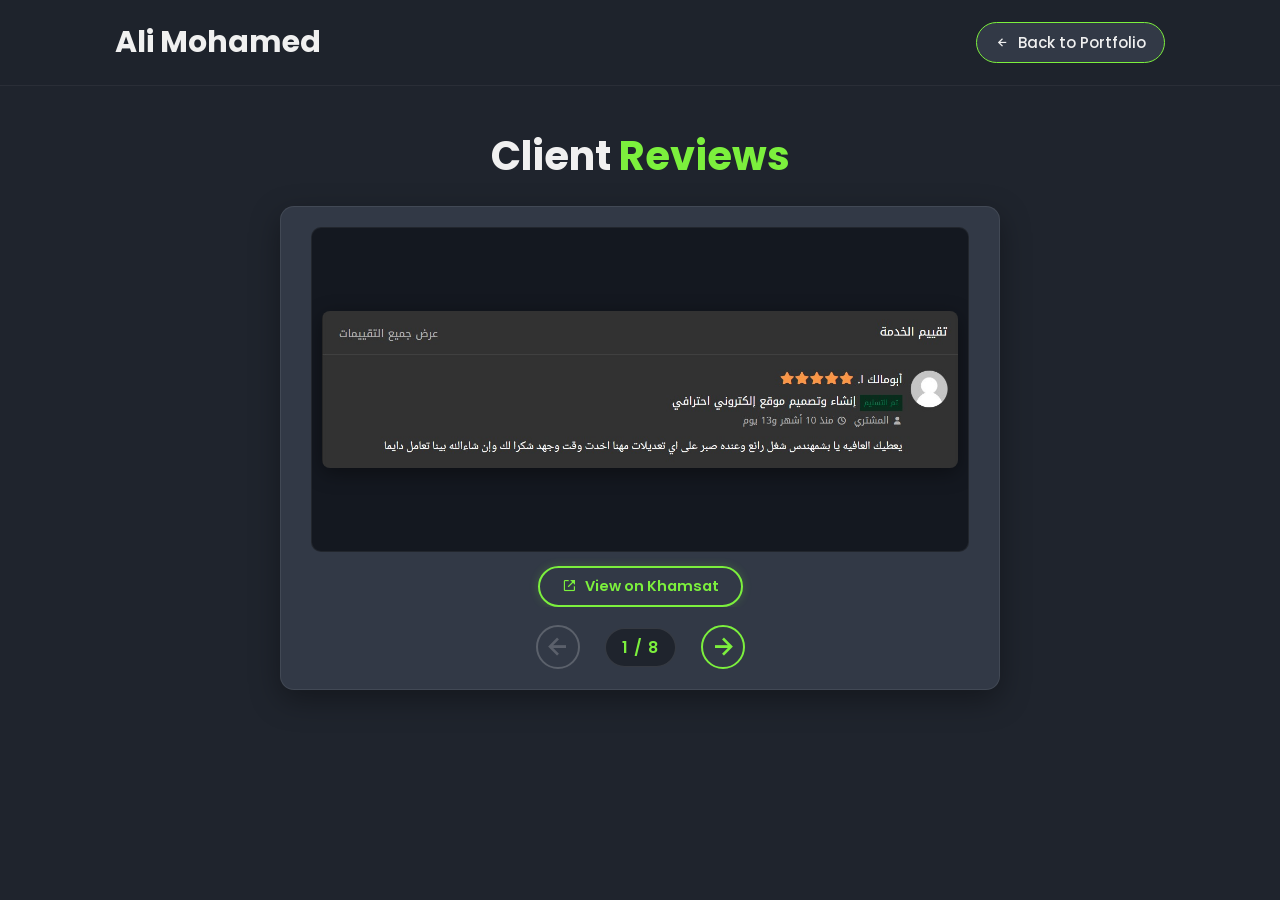
==== reviews.html @ 6088c77e "updates" ====
<!doctype html>
<html lang="en">
  <head>
    <meta charset="UTF-8" />
    <meta name="viewport" content="width=device-width, initial-scale=1.0" />
    <title>Client Reviews - Ali Mohamed</title>
    <link
      href="https://unpkg.com/boxicons@2.1.4/css/boxicons.min.css"
      rel="stylesheet"
    />
    <link rel="stylesheet" href="style.css" />
    <style>
      body.standalone-reviews {
        background-color: var(--bg-color);
        min-height: 100vh;
        overflow-y: auto;
      }
      .standalone-header {
        position: sticky;
        top: 0;
        left: 0;
        width: 100%;
        padding: 2rem 9%;
        background: rgba(31, 36, 45, 0.95);
        backdrop-filter: blur(10px);
        display: flex;
        justify-content: space-between;
        align-items: center;
        z-index: 100;
        border-bottom: 0.1rem solid rgba(255, 255, 255, 0.05);
        visibility: visible;
        opacity: 1;
      }
      .back-btn {
        display: inline-flex;
        align-items: center;
        gap: 0.8rem;
        padding: 0.8rem 1.8rem;
        background: var(--second-bg-color);
        color: var(--white-color);
        border: 0.15rem solid var(--main-color);
        border-radius: 3rem;
        font-size: 1.5rem;
        font-weight: 500;
        transition: 0.3s;
      }
      .back-btn:hover {
        background: var(--main-color);
        color: var(--bg-color);
        box-shadow: 0 0 1rem var(--main-color);
      }
      .reviews-page-wrapper {
        padding: 4rem 9% 6rem;
        display: flex;
        flex-direction: column;
        align-items: center;
      }
    </style>
  </head>

  <body class="standalone-reviews">
    <!-- Header -->
    <header class="standalone-header">
      <a href="index.html" class="logo">Ali Mohamed</a>
      <a href="index.html" class="back-btn">
        <i class="bx bx-left-arrow-alt"></i> Back to Portfolio
      </a>
    </header>

    <main class="reviews-page-wrapper">
      <h1 class="heading">Client <span>Reviews</span></h1>

      <div class="reviews-slider-box">
        <div class="reviews-carousel">
          <div class="reviews-slide-track">
            <!-- Slide 1: Abou Malek (Khamsat) -->
            <div class="review-slide-item">
              <div class="media-wrapper">
                <img
                  src="images/Reviews/Abou Malek.jpeg"
                  alt="تقييم أبو مالك - خمسات"
                />
              </div>
              <div class="slide-footer">
                <a
                  href="https://khamsat.com/user/ali_mohamed_10/reviews/1114489"
                  target="_blank"
                  rel="noopener noreferrer"
                  class="slide-link"
                >
                  <i class="bx bx-link-external"></i> View on Khamsat
                </a>
              </div>
            </div>

            <!-- Slide 2: Ali B. (Khamsat) -->
            <div class="review-slide-item">
              <div class="media-wrapper">
                <img
                  src="images/Reviews/Ali.jpeg"
                  alt="تقييم علي ب. - خمسات"
                />
              </div>
              <div class="slide-footer">
                <a
                  href="https://khamsat.com/user/ali_mohamed_10/reviews/1106276"
                  target="_blank"
                  rel="noopener noreferrer"
                  class="slide-link"
                >
                  <i class="bx bx-link-external"></i> View on Khamsat
                </a>
              </div>
            </div>

            <!-- Slide 3: Suliman (Khamsat) -->
            <div class="review-slide-item">
              <div class="media-wrapper">
                <img
                  src="images/Reviews/Suliman.jpeg"
                  alt="تقييم سليمان - خمسات"
                />
              </div>
              <div class="slide-footer">
                <a
                  href="https://khamsat.com/user/ali_mohamed_10/reviews/1102649"
                  target="_blank"
                  rel="noopener noreferrer"
                  class="slide-link"
                >
                  <i class="bx bx-link-external"></i> View on Khamsat
                </a>
              </div>
            </div>

            <!-- Slide 4: Abdelmohsen (Khamsat) -->
            <div class="review-slide-item">
              <div class="media-wrapper">
                <img
                  src="images/Reviews/Abdelmohsen.jpeg"
                  alt="تقييم عبدالمحسن - خمسات"
                />
              </div>
              <div class="slide-footer">
                <a
                  href="https://khamsat.com/user/ali_mohamed_10/reviews/1110949"
                  target="_blank"
                  rel="noopener noreferrer"
                  class="slide-link"
                >
                  <i class="bx bx-link-external"></i> View on Khamsat
                </a>
              </div>
            </div>

            <!-- Slide 5: WhatsApp Image 1 (Ayat Elrebeh) -->
            <div class="review-slide-item">
              <div class="media-wrapper">
                <img
                  src="images/Reviews/WhatsApp Image 2026-11-20 at 3.15.19 PM.jpeg"
                  alt="رأي العميل عبر واتساب - كندا"
                />
              </div>
              <div class="slide-footer">
                <span class="slide-tag">
                  <i class="bx bxl-whatsapp"></i> Client Feedback on WhatsApp (Canada)
                </span>
              </div>
            </div>

            <!-- Slide 6: WhatsApp Image 2 (Sulaiman) -->
            <div class="review-slide-item">
              <div class="media-wrapper">
                <img
                  src="images/Reviews/WhatsApp Image 2026-11-20 at 3.40.49 PM.jpeg"
                  alt="رأي العميل عبر واتساب"
                />
              </div>
              <div class="slide-footer">
                <span class="slide-tag">
                  <i class="bx bxl-whatsapp"></i> Client Feedback on WhatsApp
                </span>
              </div>
            </div>

            <!-- Slide 7: Video 1 -->
            <div class="review-slide-item">
              <div class="media-wrapper">
                <video
                  autoplay
                  loop
                  playsinline
                  controls
                  preload="auto"
                  src="images/Reviews/WhatsApp Video 2026-11-20 at 3.40.47 PM.mp4"
                ></video>
              </div>
              <div class="slide-footer">
                <span class="slide-tag">
                  <i class="bx bx-video"></i> Client Review Video #1
                </span>
              </div>
            </div>

            <!-- Slide 8: Video 2 -->
            <div class="review-slide-item">
              <div class="media-wrapper">
                <video
                  autoplay
                  loop
                  playsinline
                  controls
                  preload="auto"
                  src="images/Reviews/WhatsApp Video 2026-11-20 at 3.40.49 PM.mp4"
                ></video>
              </div>
              <div class="slide-footer">
                <span class="slide-tag">
                  <i class="bx bx-video"></i> Client Review Video #2
                </span>
              </div>
            </div>
          </div>
        </div>

        <!-- Slider Controls / Navigation -->
        <div class="reviews-navigation">
          <button class="reviews-arrow-left disabled" aria-label="Previous Review">
            <i class="bx bx-left-arrow-alt"></i>
          </button>
          <div class="reviews-counter">
            <span id="current-slide">1</span> / <span id="total-slides">8</span>
          </div>
          <button class="reviews-arrow-right" aria-label="Next Review">
            <i class="bx bx-right-arrow-alt"></i>
          </button>
        </div>
      </div>
    </main>

    <!-- Image Zoom Lightbox -->
    <div class="image-lightbox" id="image-lightbox" aria-hidden="true">
      <button class="lightbox-close" id="lightbox-close" aria-label="Close zoom preview">
        <i class="bx bx-x"></i>
      </button>
      <img src="" alt="Enlarged Review Proof" class="lightbox-img" id="lightbox-img" />
    </div>

    <script src="script.js"></script>
  </body>
</html>
---- style.css ----
@import url("https://fonts.googleapis.com/css2?family=Cairo:wght@400;600;700&family=Poppins:wght@400;500;700&display=swap");

* {
  font-family: "Poppins", sans-serif;
  padding: 0px;
  margin: 0px;
  box-sizing: border-box;
  border: none;
  text-decoration: none;
  outline: none;
}

:root {
  --bg-color: #1f242d;
  --second-bg-color: #323946;
  --main-color: #7cf03d;
  --white-color: #f0f0f0;
  --disabled-color: #fff3;
}

html {
  font-size: 62.5%;
}

body {
  color: var(--white-color);
}

header {
  position: fixed;
  top: 0;
  left: 0;
  width: 100%;
  padding: 2rem 9%;
  background-color: var(--bg-color);
  display: flex;
  justify-content: space-between;
  align-items: center;
  z-index: 100;
  visibility: hidden;
  opacity: 0;
}

header.active {
  animation: show-header 1.5s linear forwards;
  animation-delay: 1.2s;
}

@keyframes show-header {
  100% {
    visibility: visible;
    opacity: 1;
  }
}

.logo {
  font-size: 3rem;
  color: var(--white-color);
  font-weight: 700;
}
nav a {
  font-size: 2rem;
  color: var(--white-color);
  font-weight: 500;
  margin-left: 3.5rem;
  transition: 0.5s;
}
nav a:hover,
nav .active {
  color: var(--main-color);
}
#menu-icon {
  font-size: 4rem;
  display: none;
}

.bars-box {
  position: absolute;
  height: 100%;
  width: 100%;
  display: flex;
}

.bars-box .bar {
  width: 100%;
  height: 100%;
  background: var(--bg-color);
  animation: hide-bars 0.5s ease-in-out both;
  animation-delay: calc(0.1s * var(--i));
}

@keyframes hide-bars {
  0% {
    transform: translateY(0%);
  }
  100% {
    transform: translateY(-100%);
  }
}

.bars-box.active .bar {
  animation: show-bars 0.5s ease-in-out both;
  animation-delay: calc(0.1s * var(--i));
}

@keyframes show-bars {
  0% {
    transform: translateY(-100%);
  }
  100% {
    transform: translateY(0%);
  }
}

section {
  position: absolute;
  width: 100%;
  height: 100%;
  padding: 10rem 9% 2rem;
  visibility: hidden;
  opacity: 0;
  overflow: hidden;
}

section.active {
  animation: show-section 1.5s linear forwards;
  animation-delay: 1.2s;
  overflow: auto;
}

@keyframes show-section {
  100% {
    visibility: visible;
    opacity: 1;
  }
}

.home {
  display: flex;
  align-items: center;
  justify-content: center;
  gap: 5rem;
  text-align: center;
}

.home-details h1 {
  font-size: clamp(3.5rem, 10vw, 5.5rem);
}

.home-details h2 {
  font-size: 3.2rem;
  display: inline-block;
  margin-top: -1rem;
}

.home-details h2 span {
  position: relative;
  display: inline-block;
  color: transparent;
  -webkit-text-stroke: 0.07rem var(--main-color);
  animation: display-text 16s linear infinite;
  animation-delay: calc(-4s * var(--i));
}

@keyframes display-text {
  25%,
  100% {
    display: none;
  }
}

.home-details h2 span::before {
  content: attr(data-text);
  position: absolute;
  width: 0;
  border-right: 0.2rem solid var(--main-color);
  color: var(--main-color);
  white-space: nowrap;
  overflow: hidden;
  animation: fill-text 5s linear infinite;
}

@keyframes fill-text {
  10%,
  100% {
    width: 0;
  }
  70%,
  90% {
    width: 100%;
  }
}

.home-details p {
  font-size: 1.6rem;
  margin: 1rem 0 2.5rem;
}

.btn-sci {
  display: flex;
  flex-wrap: wrap;
  justify-content: center;
  gap: 15px;
  padding: 1rem 3rem;
}

.btn {
  display: inline-block;
  height: fit-content;
  padding: 1rem 3rem;
  font-size: 1.6rem;
  color: var(--bg-color);
  border: 0.2rem solid var(--main-color);
  border-radius: 4rem;
  background-color: var(--main-color);
  box-shadow: 0 0 1rem var(--main-color);
  font-weight: 500;
  transition: 1s;
}

.btn:hover {
  background: var(--bg-color);
  color: var(--white-color);
  box-shadow: none;
}

.sci {
  display: flex;
  flex-wrap: wrap;
  justify-content: center;
  gap: 15px;
}
.sci a {
  display: inline-flex;
  align-items: center;
  justify-content: center;
  padding: 0.8rem;
  border: 0.2rem solid var(--main-color);
  font-size: 2rem;
  color: var(--main-color);
  margin: 0 0.8rem;
  border-radius: 50%;
  transition: 0.5s;
  &:hover {
    background-color: var(--main-color);
    color: var(--bg-color);
    box-shadow: 0 0 1rem var(--main-color);
  }
}

.home-img .img-box {
  position: relative;
  width: 32vw;
  height: 32vw;
  padding: 0.5rem;
  border-radius: 50%;
  display: flex;
  justify-content: center;
  align-items: center;
  overflow: hidden;
}

.home-img .img-box::before,
.home-img .img-box::after {
  content: "";
  position: absolute;
  width: 55rem;
  height: 55rem;
  background: conic-gradient(
    transparent,
    transparent,
    transparent,
    var(--main-color)
  );
  transform: rotate(0deg);
  animation: rotate-border linear infinite 10s;
}

.home-img .img-box::after {
  animation-delay: -5s;
}

@keyframes rotate-border {
  100% {
    transform: rotate(360deg);
  }
}

.home-img .img-box .img-item {
  position: relative;
  width: 100%;
  height: 100%;
  background: var(--bg-color);
  border-radius: 50%;
  border: 0.01rem solid var(--bg-color);
  display: flex;
  justify-content: center;
  z-index: 1;
  overflow: hidden;
}
.home-img .img-box .img-item img {
  position: absolute;
  top: 3rem;
  display: block;
  width: 85%;
  object-fit: cover;
  mix-blend-mode: lighten;
}

.heading {
  font-size: 4rem;
  text-align: center;
  margin-bottom: 2rem;
}

.heading span {
  color: var(--main-color);
}

.services-container {
  display: grid;
  grid-template-columns: repeat(auto-fit, minmax(35rem, 1fr));
  gap: 2rem;
}

.services-container .services-box {
  padding: 3rem 2.5rem;
  background: var(--second-bg-color);
  border: 0.2rem solid var(--second-bg-color);
  border-radius: 1rem;
  transition: 0.5s;
  &:hover {
    border-color: var(--main-color);
    scale: 1.02;
  }
}

.services-container .services-box .icon {
  display: flex;
  justify-content: space-between;
  align-items: center;
  transition: 0.5s;
}

.services-box:hover .icon:not(a i) {
  color: var(--main-color);
}

.services-container .services-box .icon i {
  font-size: 4.5rem;
}

.services-container .services-box .icon a {
  display: inline-flex;
  background-color: var(--white-color);
  border-radius: 50%;
  padding: 1rem;
  transition: 0.5s;
}

.services-box:hover .icon a {
  background: var(--main-color);
}

.services-container .services-box .icon a i {
  font-size: 3rem;
  color: var(--bg-color);
  transform: rotate(225deg);
  transition: 0.5s;
}

.services-box .icon a:hover i {
  transform: rotate(180deg);
}

.services-container .services-box h3 {
  font-size: 2.5rem;
  margin: 0.5rem 0 2rem;
  transition: 1s;
}

.services-box:hover h3 {
  color: var(--main-color);
}

.services-container .services-box p {
  font-size: 1.5rem;
}

.resume-container {
  display: grid;
  grid-template-columns: 1fr 2fr;
  gap: 5rem;
}

.resume-box h2 {
  font-size: 4.5rem;
}

.resume-box p {
  font-size: 1.6rem;
}

.resume-box .desc {
  margin: 2rem 0rem 2.5rem;
}
.resume-box li {
  margin-bottom: 13px;
  font-size: 15px;
}

.resume-box .resume-btn {
  width: 100%;
  height: 5.3rem;
  background: var(--second-bg-color);
  border: 0.2rem solid var(--second-bg-color);
  font-size: 1.6rem;
  color: var(--white-color);
  font-weight: 500;
  margin-bottom: 2rem;
  border-radius: 0.8rem;
  cursor: pointer;
  transition: 0.5s;
}

.resume-box .resume-btn.active {
  border: 0.2rem solid var(--main-color);
  color: var(--main-color);
}

.resume-details {
  display: none;
  transition: 1s;
}

.resume-details.active {
  display: block;
}

.resume-box .heading {
  font-size: 3.5rem;
  text-align: left;
}

.resume-list {
  display: grid;
  grid-template-columns: repeat(auto-fit, minmax(30rem, 1fr));
  gap: 2rem;
  height: 45rem;
  overflow: auto;
}

.resume-list .resume-item {
  background-color: var(--second-bg-color);
  border-radius: 0.8rem;
  padding: 3rem 2.5rem;
  height: calc(45rem - 2rem) / 2;
  display: flex;
  flex-direction: column;
  justify-self: space-between;
  transition: 0.5s;
}

.resume-list .year {
  color: var(--main-color);
}

.resume-item h3 {
  font-size: 2.2rem;
}

.resume-item .company {
  position: relative;
  margin-left: 2rem;
  margin-bottom: 2rem;
}

.resume-item .company::before {
  content: "";
  position: absolute;
  left: -2rem;
  top: 0;
  width: 1rem;
  height: 1rem;
  background-color: var(--main-color);
  border-radius: 50%;
}

.resume-list::-webkit-scrollbar {
  width: 0.7rem;
}
.resume-list::-webkit-scrollbar-thumb {
  background: var(--main-color);
  border-radius: 1rem;
}

.resume-list:hover::-webkit-scrollbar-thumb {
  background: var(--main-color);
}

.resume-details.skills .resume-list {
  display: grid;
  grid-template-columns: repeat(auto-fit, minmax(15rem, 1fr));
  gap: 2rem;
  height: auto;
  overflow: visible;
}

.resume-details.skills .resume-item {
  position: relative;
  align-items: center;
  height: auto;
}

.resume-details.skills .resume-item i,
svg {
  font-size: 8.5rem;
  transition: 0.5s;
  &:hover {
    color: var(--main-color);
    transform: scale(1.2);
  }
}

.resume-details.skills .resume-item span {
  position: absolute;
  font-size: 1.6rem;
  top: -20%;
  background: var(--white-color);
  color: var(--bg-color);
  padding: 0.5rem 1rem;
  border-radius: 0.6rem;
  pointer-events: none;
  opacity: 0;
  transform: scale(0.9);
  transition: 0.5s;
}

.resume-details.skills .resume-item:hover span {
  top: -25%;
  opacity: 1;
  transform: scale(1);
}

.resume-details.about .resume-list {
  display: grid;
  grid-template-columns: repeat(auto-fit, minmax(25rem, 1fr));
  gap: 2rem;
  height: auto;
  overflow: visible;
  padding: 0 0 0.5rem;
}

.resume-details.about .resume-list .resume-item {
  background: transparent;
  padding: 0 0 0.5rem;
  height: auto;
}
.svg {
  width: 100px;
  height: 100px;
}
.resume-details.about .resume-list .resume-item p {
  color: var(--main-color);
}

.resume-details.about .resume-list .resume-item p span {
  color: var(--white-color);
  font-size: 1.8rem;
  margin-left: 1rem;
}

.portofolio-container {
  display: grid;
  grid-template-columns: repeat(auto-fit, minmax(35rem, 1fr));
  gap: 2rem;
  align-items: center;
  justify-content: center;
}

.portofolio-details {
  display: none;
  transition: 1s;
}
.portofolio-details.active {
  display: block;
}

.portofolio-box .numb {
  font-size: 8rem;
  color: transparent;
  -webkit-text-stroke: 0.07rem var(--white-color);
  line-height: 1;
}

.portofolio-box h3 {
  font-size: 3.5rem;
  margin: 0.8rem 0 2rem;
}

.portofolio-box p {
  font-size: 1.6rem;
}

.portofolio-box .tech {
  margin: 2rem 0;
  color: var(--main-color);
  padding-bottom: 2rem;
  border-bottom: 0.1rem solid var(--white-color);
}

.live-github a {
  display: inline-flex;
  color: var(--white-color);
  padding: 1.3rem;
  font-size: 3rem;
  position: relative;
  background: var(--second-bg-color);
  border-radius: 50%;
  transition: 0.2s;
}

.live-github a:hover {
  color: var(--main-color);
}

.live-github a:first-child {
  margin-right: 1.5rem;
}

.live-github a:first-child i {
  transform: rotate(135deg);
}

.live-github a span {
  position: absolute;
  top: -60%;
  left: 50%;
  transform: translateX(-50%) scale(0.9);
  font-size: 1.6rem;
  white-space: nowrap;
  padding: 0.5rem 1rem;
  pointer-events: none;
  background: var(--white-color);
  color: var(--bg-color);
  opacity: 0;
  scale: 0.9;
  border-radius: 1rem;
  transition: 0.2s;
}

.live-github a:hover span {
  top: -70%;
  opacity: 1;
  transform: translateX(-50%) scale(1);
}

.portofolio-carousel {
  width: 100%;
  height: 45rem;
  border-radius: 1rem;
  overflow: hidden;
  background: transparent;
}

.portofolio-carousel .img-slide {
  display: grid;
  grid-auto-flow: column;
  grid-auto-columns: 100%;
  gap: 2rem;
  height: inherit;
  transition: 0.5s;
}

.portofolio-carousel .img-item {
  height: inherit;
  display: flex;
  align-items: center;
  justify-content: center;
  background: transparent;
}

.portofolio-carousel .img-item img {
  display: block;
  width: 100%;
  height: 100%;
  object-fit: contain;
  border-radius: 1rem;
}

.portofolio-box .navigation {
  text-align: right;
  margin-top: 2rem;
}

.portofolio-box .navigation button {
  display: inline-flex;
  padding: 0.4rem;
  background-color: var(--second-bg-color);
  color: var(--main-color);
  border: 0.2rem solid var(--main-color);
  border-radius: 2rem;
  font-size: 4rem;
  cursor: pointer;
}

.portofolio-box .navigation button.disabled {
  background: var(--second-bg-color);
  color: var(--disabled-color);
}

.portofolio-box .navigation .right-arrow {
  margin-left: 1.5rem;
}

.portofolio-box .navigation .left-arrow {
  margin-right: 1.5rem;
}

.contact-container {
  display: grid;
  grid-template-columns: 1fr 1.3fr;
  gap: 3rem;
}

.contact-me {
  align-self: center;
}

.contact-box h2 {
  font-size: 4.5rem;
}

.contact-box p {
  font-size: 1.6rem;
}

.contact-box .desc {
  margin: 1.5rem 0 2.5rem;
}

.contact-box:first-child {
  align-self: center;
}

.contact-box h2 {
  font-size: 4.5rem;
}

.contact-box p {
  font-size: 1.6rem;
}

.contact-box .desc {
  margin: 1.5rem 0 2.5rem;
}

.contact-detail {
  display: flex;
  margin: 2rem 0;
  align-items: center;
}

.contact-detail i {
  font-size: 3rem;
  color: var(--main-color);
  background-color: var(--second-bg-color);
  padding: 1.6rem;
  margin-right: 1.5rem;
  border-radius: 0.6rem;
}

.contact-detail .detail p:first-child {
  color: var(--main-color);
}

.contact-box form {
  background-color: var(--second-bg-color);
  padding: 2.5rem 3.5rem 3.5rem;
  border-radius: 1rem;
  text-align: center;
}

.contact-box .heading {
  font-size: 3.5rem;
}

.contact-box .field-box {
  display: grid;
  grid-template-columns: repeat(2, 1fr);
  gap: 2rem;
}

.contact-box .field-box input,
.contact-box .field-box textarea {
  background-color: var(--bg-color);
  padding: 1.5rem 2rem;
  font-size: 1.6rem;
  color: var(--white-color);
  border-radius: 0.6rem;
  border: 0.2rem solid var(--second-bg-color);
  transition: 0.5s;
  color: var(--white-color);
  &:focus {
    border-color: var(--main-color);
  }
}
.contact-box .field-box textarea {
  grid-column: 1 / -1;
  height: 24rem;
  resize: none;
}

.contact-box .btn {
  margin-top: 2rem;
  cursor: pointer;
}

@media screen and (max-width: 1200px) {
  html {
    font-size: 55%;
  }
}

@media screen and (max-width: 1200px) {
  header {
    padding: 2rem 4%;
  }

  section {
    padding: 10rem 4% 2rem;
  }
}

@media screen and (max-width: 810px) {
  .field-box {
    grid-template-columns: 1fr;
  }
}

@media screen and (max-width: 768px) {
  #menu-icon {
    display: block;
    color: var(--white-color);
  }

  .home {
    flex-direction: column-reverse;
    justify-content: center;
    gap: 2rem;
  }

  nav {
    position: absolute;
    top: 100%;
    left: 0;
    width: 100%;
    padding: 1rem 0;
    background-color: var(--bg-color);
    border-top: 0.2rem solid rgba(0, 0, 0, 0.2);
    box-shadow: 0 0.5rem 1rem rgba(0, 0, 0, 0.2);
    text-align: center;
    display: none;
  }
  nav.active {
    display: block;
  }

  nav a {
    display: block;
    margin: 4rem 0;
  }

  .home-img .img-box .img-item img {
    position: absolute;
    /* Change top value from 3rem to 0 */
    top: 0;
    display: block;
    width: 85%;
    object-fit: cover;
    mix-blend-mode: lighten;
  }

  .resume-container,
  .contact-container,
  .portofolio-container {
    grid-template-columns: 1fr;
    align-items: center;
    justify-content: center;
  }

  .resume-container {
    gap: 3rem;
  }

  .portofolio-box:first-child {
    order: 1;
  }

  .contact-box .field-box {
    grid-template-columns: 1fr;
  }
}

@media screen and (max-width: 500px) {
  .home-img .img-box {
    height: 30rem;
    width: 30rem;
  }

  .contact-box .field-box {
    grid-template-columns: 1fr;
  }
}

@media screen and (max-width: 450px) {
  html {
    font-size: 50%;
  }
}

@media screen and (max-width: 400px) {
  .home-details,
  .resume-box h2,
  .resume-box desc,
  .resume-box .heading,
  .resume-details.about .resume-item {
    text-align: center;
  }

  .home-details .btn {
    flex-direction: column-reverse;
  }

  .contact-box form {
    padding: 2.5rem 2rem 3.5rem;
  }

  .contact-box h2 {
    font-size: 3.5rem;
  }
}

/* ==========================================================================
   Reviews Slider Section Styles (Simple, Visual & Modern)
   ========================================================================== */
.reviews {
  padding-bottom: 5rem;
}

.reviews .heading {
  margin-bottom: 1.5rem;
}

.reviews-slider-box {
  width: 100%;
  max-width: 72rem;
  margin: 0 auto;
  background: var(--second-bg-color);
  border: 0.15rem solid rgba(255, 255, 255, 0.08);
  border-radius: 1.4rem;
  padding: 2rem 2.5rem;
  box-shadow: 0 1rem 3rem rgba(0, 0, 0, 0.35);
}

.reviews-carousel {
  width: 100%;
  height: 38rem;
  overflow: hidden;
  border-radius: 1rem;
  position: relative;
}

.reviews-slide-track {
  display: flex;
  height: 100%;
  transition: transform 0.6s cubic-bezier(0.25, 1, 0.5, 1);
}

.review-slide-item {
  min-width: 100%;
  width: 100%;
  height: 100%;
  display: flex;
  flex-direction: column;
  justify-content: space-between;
  align-items: center;
  flex-shrink: 0;
  padding: 0 0.5rem;
}

.review-slide-item .media-wrapper {
  width: 100%;
  flex: 1;
  display: flex;
  align-items: center;
  justify-content: center;
  background: #141820;
  border-radius: 1rem;
  border: 0.1rem solid rgba(255, 255, 255, 0.06);
  padding: 1rem;
  overflow: hidden;
  position: relative;
}

.review-slide-item .media-wrapper img {
  max-width: 100%;
  max-height: 100%;
  width: auto;
  height: auto;
  object-fit: contain;
  border-radius: 0.8rem;
  box-shadow: 0 0.5rem 2rem rgba(0, 0, 0, 0.4);
  cursor: zoom-in;
  transition: transform 0.3s ease, filter 0.3s ease;
}

.review-slide-item .media-wrapper img:hover {
  transform: scale(1.02);
  filter: brightness(1.06);
}

.review-slide-item .media-wrapper video {
  max-width: 100%;
  max-height: 100%;
  width: auto;
  height: auto;
  border-radius: 0.8rem;
  outline: none;
  background: #000;
  box-shadow: 0 0.5rem 2rem rgba(0, 0, 0, 0.4);
}

.review-slide-item .slide-footer {
  width: 100%;
  display: flex;
  align-items: center;
  justify-content: center;
  padding-top: 1.4rem;
}

.slide-link {
  display: inline-flex;
  align-items: center;
  gap: 0.8rem;
  padding: 0.8rem 2.2rem;
  background: transparent;
  color: var(--main-color);
  border: 0.2rem solid var(--main-color);
  border-radius: 3rem;
  font-size: 1.45rem;
  font-weight: 600;
  transition: 0.3s ease;
  box-shadow: 0 0 1rem rgba(124, 240, 61, 0.2);
}

.slide-link:hover {
  background: var(--main-color);
  color: var(--bg-color);
  box-shadow: 0 0 1.5rem var(--main-color);
  transform: translateY(-2px);
}

.slide-tag {
  display: inline-flex;
  align-items: center;
  gap: 0.8rem;
  padding: 0.7rem 1.8rem;
  background: rgba(255, 255, 255, 0.06);
  border: 0.1rem solid rgba(255, 255, 255, 0.1);
  color: var(--white-color);
  border-radius: 3rem;
  font-size: 1.4rem;
  font-weight: 500;
}

.slide-tag i {
  color: var(--main-color);
  font-size: 1.8rem;
}

.reviews-navigation {
  display: flex;
  align-items: center;
  justify-content: center;
  gap: 2.5rem;
  margin-top: 1.8rem;
}

.reviews-arrow-left,
.reviews-arrow-right {
  display: inline-flex;
  padding: 0.4rem;
  background-color: var(--second-bg-color);
  color: var(--main-color);
  border: 0.2rem solid var(--main-color);
  border-radius: 50%;
  font-size: 3.2rem;
  cursor: pointer;
  transition: all 0.3s ease;
}

.reviews-arrow-left:hover,
.reviews-arrow-right:hover {
  background-color: var(--main-color);
  color: var(--bg-color);
  box-shadow: 0 0 1.2rem var(--main-color);
}

.reviews-arrow-left.disabled,
.reviews-arrow-right.disabled {
  border-color: var(--disabled-color);
  color: var(--disabled-color);
  cursor: not-allowed;
  pointer-events: none;
  box-shadow: none;
  background: transparent;
}

.reviews-counter {
  font-size: 1.6rem;
  font-weight: 600;
  color: var(--main-color);
  background: var(--bg-color);
  padding: 0.6rem 1.6rem;
  border-radius: 3rem;
  border: 0.1rem solid rgba(255, 255, 255, 0.1);
  letter-spacing: 0.1rem;
}

@media screen and (max-width: 768px) {
  .reviews-slider-box {
    padding: 1.5rem;
    max-width: 100%;
  }
  .reviews-carousel {
    height: 34rem;
  }
  .reviews-arrow-left,
  .reviews-arrow-right {
    font-size: 2.8rem;
    padding: 0.3rem;
  }
  .slide-link,
  .slide-tag {
    font-size: 1.35rem;
    padding: 0.7rem 1.6rem;
  }
}

@media screen and (max-width: 450px) {
  .reviews-carousel {
    height: 28rem;
  }
  .reviews-navigation {
    gap: 1.5rem;
  }
}

/* ==========================================================================
   Image Zoom Lightbox Styles
   ========================================================================== */
.image-lightbox {
  position: fixed;
  top: 0;
  left: 0;
  width: 100%;
  height: 100%;
  background: rgba(15, 18, 24, 0.94);
  backdrop-filter: blur(10px);
  z-index: 1000;
  display: flex;
  align-items: center;
  justify-content: center;
  opacity: 0;
  visibility: hidden;
  transition: opacity 0.3s ease, visibility 0.3s ease;
  padding: 2.5rem;
  cursor: zoom-out;
}

.image-lightbox.active {
  opacity: 1;
  visibility: visible;
}

.image-lightbox .lightbox-img {
  max-width: 92vw;
  max-height: 88vh;
  object-fit: contain;
  border-radius: 1.2rem;
  box-shadow: 0 1.5rem 5rem rgba(0, 0, 0, 0.85);
  border: 0.2rem solid var(--main-color);
  transform: scale(0.92);
  transition: transform 0.3s cubic-bezier(0.16, 1, 0.3, 1);
  cursor: default;
}

.image-lightbox.active .lightbox-img {
  transform: scale(1);
}

.image-lightbox .lightbox-close {
  position: absolute;
  top: 2.5rem;
  right: 3rem;
  width: 4.6rem;
  height: 4.6rem;
  border-radius: 50%;
  background: var(--second-bg-color);
  border: 0.2rem solid var(--main-color);
  color: var(--white-color);
  font-size: 2.8rem;
  display: flex;
  align-items: center;
  justify-content: center;
  cursor: pointer;
  transition: all 0.3s ease;
  z-index: 10;
}

.image-lightbox .lightbox-close:hover {
  background: var(--main-color);
  color: var(--bg-color);
  transform: rotate(90deg) scale(1.1);
  box-shadow: 0 0 1.5rem var(--main-color);
}

@media screen and (max-width: 768px) {
  .image-lightbox {
    padding: 1.5rem;
  }
  .image-lightbox .lightbox-close {
    top: 1.5rem;
    right: 1.5rem;
    width: 4rem;
    height: 4rem;
    font-size: 2.4rem;
  }
  .image-lightbox .lightbox-img {
    max-width: 96vw;
    max-height: 85vh;
  }
}
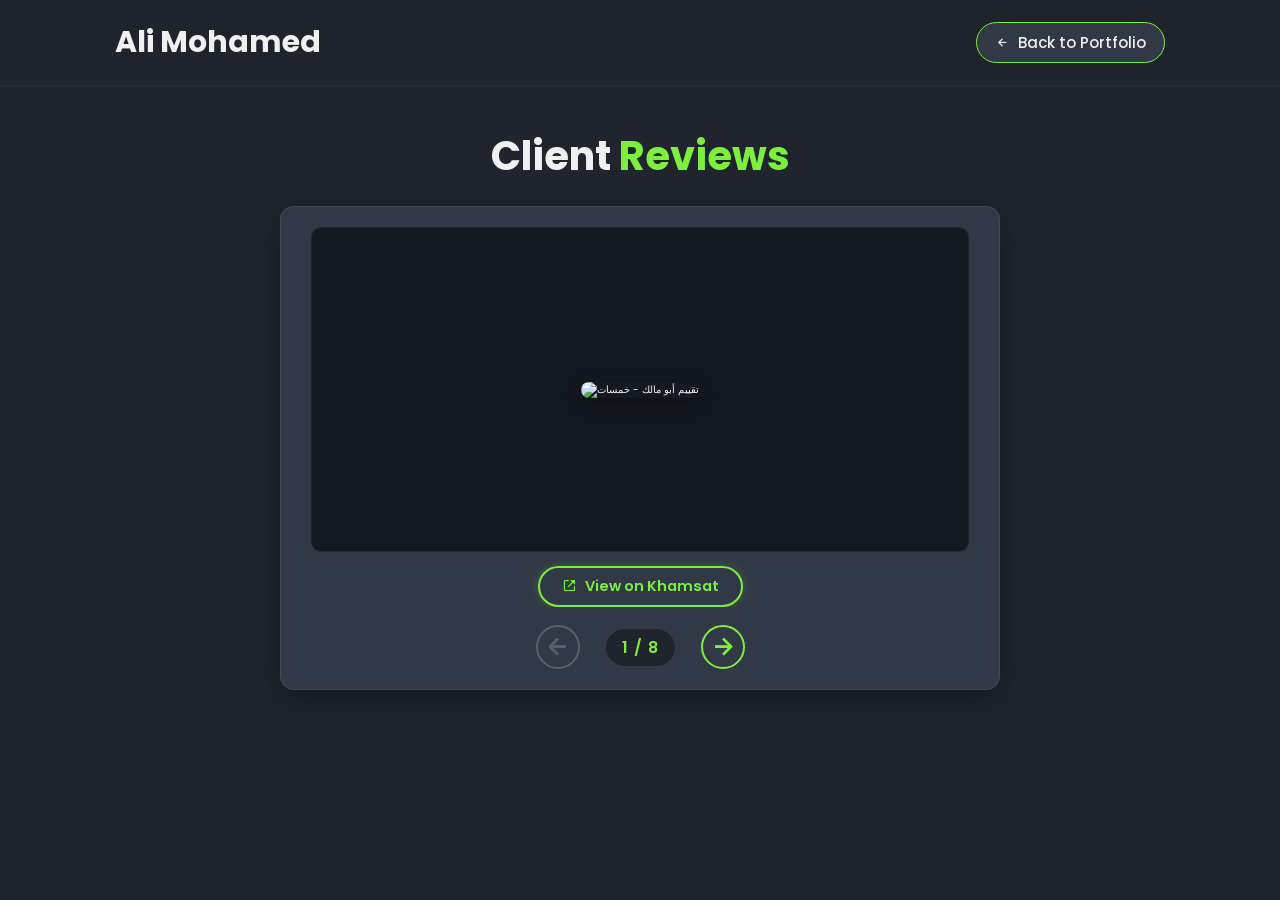
==== commit bb88c1f4: "updates" ====
--- a/reviews.html
+++ b/reviews.html
@@ -1,9 +1,49 @@
 <!doctype html>
 <html lang="en">
   <head>
+    <!-- Essential Meta Tags -->
     <meta charset="UTF-8" />
+    <meta http-equiv="X-UA-Compatible" content="IE=edge" />
     <meta name="viewport" content="width=device-width, initial-scale=1.0" />
-    <title>Client Reviews - Ali Mohamed</title>
+    <title>Client Reviews & Testimonials | Ali Mohamed</title>
+
+    <!-- Standard SEO Meta Tags -->
+    <meta
+      name="description"
+      content="Authentic reviews, testimonials, and verified 5.0 ratings from clients on Khamsat, international contracts, and WhatsApp communications for Ali Mohamed."
+    />
+    <meta
+      name="keywords"
+      content="Ali Mohamed Reviews, Khamsat Reviews, Client Testimonials, Front End Developer, Web Developer Ratings"
+    />
+    <meta name="author" content="Ali Mohamed" />
+    <meta name="robots" content="index, follow" />
+    <meta name="theme-color" content="#1f242d" />
+
+    <!-- Open Graph / Facebook / LinkedIn / WhatsApp -->
+    <meta property="og:type" content="website" />
+    <meta property="og:title" content="Client Reviews & Testimonials | Ali Mohamed" />
+    <meta
+      property="og:description"
+      content="Verified 5-star ratings, testimonials, and video walkthroughs from international clients on Khamsat and WhatsApp."
+    />
+    <meta property="og:image" content="images/ali.jpeg" />
+    <meta property="og:site_name" content="Ali Mohamed Portfolio" />
+    <meta property="og:locale" content="en_US" />
+
+    <!-- Twitter Card (X) -->
+    <meta name="twitter:card" content="summary_large_image" />
+    <meta name="twitter:title" content="Client Reviews & Testimonials | Ali Mohamed" />
+    <meta
+      name="twitter:description"
+      content="Verified 5-star ratings, testimonials, and video walkthroughs from international clients on Khamsat and WhatsApp."
+    />
+    <meta name="twitter:image" content="images/ali.jpeg" />
+
+    <!-- Favicon -->
+    <link rel="icon" type="image/jpeg" href="images/ali.jpeg" />
+    <link rel="apple-touch-icon" href="images/ali.jpeg" />
+
     <link
       href="https://unpkg.com/boxicons@2.1.4/css/boxicons.min.css"
       rel="stylesheet"
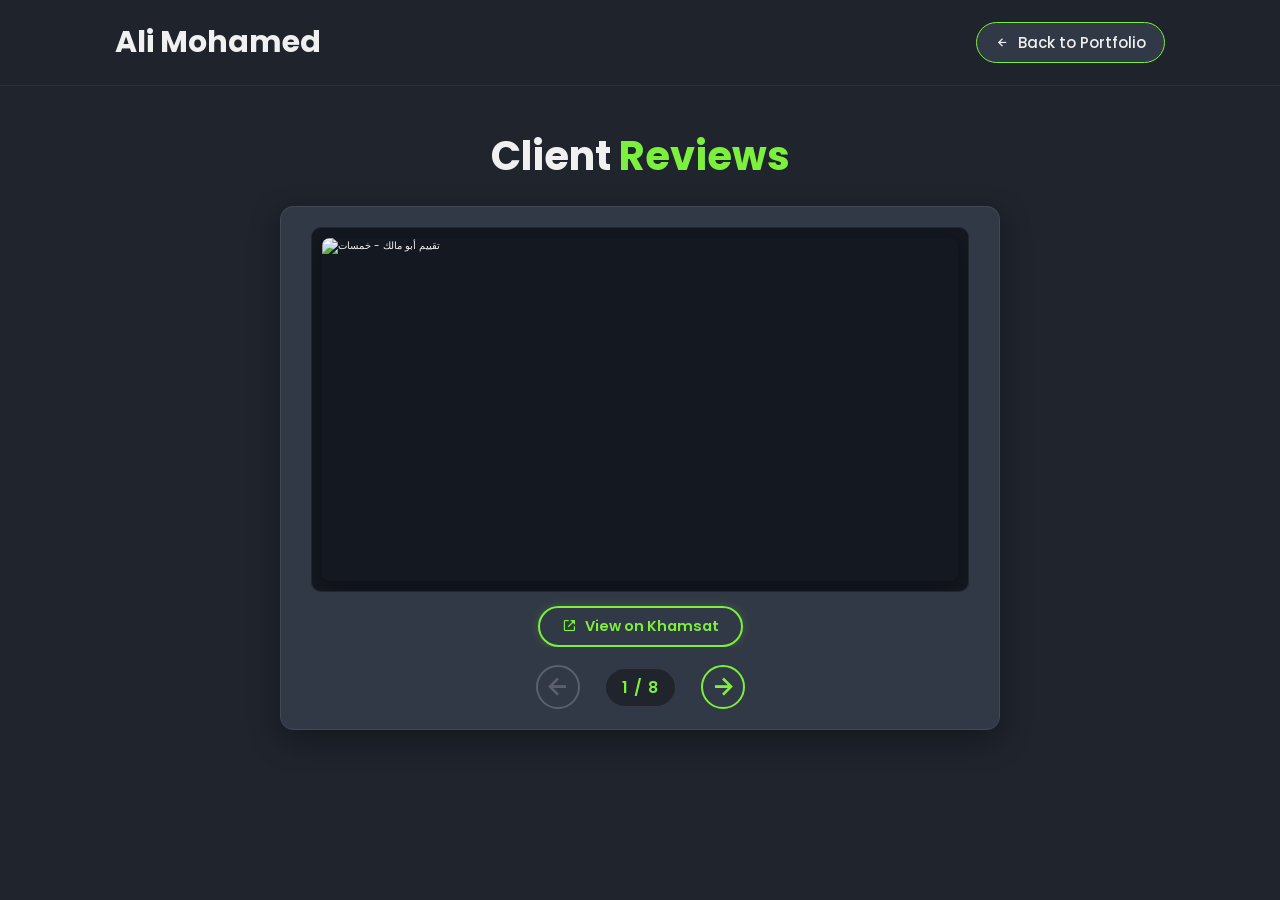
==== commit 223e9196: "style: optimize reviews slider height for mobile devices and add touch swipe" ====
--- a/reviews.html
+++ b/reviews.html
@@ -22,14 +22,21 @@
 
     <!-- Open Graph / Facebook / LinkedIn / WhatsApp -->
     <meta property="og:type" content="website" />
+    <meta property="og:url" content="https://my-portfolio-seven-bice-24.vercel.app/reviews.html" />
     <meta property="og:title" content="Client Reviews & Testimonials | Ali Mohamed" />
     <meta
       property="og:description"
       content="Verified 5-star ratings, testimonials, and video walkthroughs from international clients on Khamsat and WhatsApp."
     />
-    <meta property="og:image" content="images/ali.jpeg" />
+    <meta property="og:image" content="https://my-portfolio-seven-bice-24.vercel.app/images/og-banner.jpg" />
+    <meta property="og:image:secure_url" content="https://my-portfolio-seven-bice-24.vercel.app/images/og-banner.jpg" />
+    <meta property="og:image:type" content="image/jpeg" />
+    <meta property="og:image:width" content="1200" />
+    <meta property="og:image:height" content="630" />
+    <meta property="og:image:alt" content="Ali Mohamed - Client Reviews & Testimonials" />
     <meta property="og:site_name" content="Ali Mohamed Portfolio" />
     <meta property="og:locale" content="en_US" />
+    <link rel="image_src" href="https://my-portfolio-seven-bice-24.vercel.app/images/og-banner.jpg" />
 
     <!-- Twitter Card (X) -->
     <meta name="twitter:card" content="summary_large_image" />
@@ -38,7 +45,7 @@
       name="twitter:description"
       content="Verified 5-star ratings, testimonials, and video walkthroughs from international clients on Khamsat and WhatsApp."
     />
-    <meta name="twitter:image" content="images/ali.jpeg" />
+    <meta name="twitter:image" content="https://my-portfolio-seven-bice-24.vercel.app/images/og-banner.jpg" />
 
     <!-- Favicon -->
     <link rel="icon" type="image/jpeg" href="images/ali.jpeg" />
--- a/style.css
+++ b/style.css
@@ -965,7 +965,7 @@
 
 .reviews-carousel {
   width: 100%;
-  height: 38rem;
+  height: 42rem;
   overflow: hidden;
   border-radius: 1rem;
   position: relative;
@@ -991,7 +991,8 @@
 
 .review-slide-item .media-wrapper {
   width: 100%;
-  flex: 1;
+  flex: 1 1 0;
+  min-height: 0;
   display: flex;
   align-items: center;
   justify-content: center;
@@ -1006,8 +1007,8 @@
 .review-slide-item .media-wrapper img {
   max-width: 100%;
   max-height: 100%;
-  width: auto;
-  height: auto;
+  width: 100%;
+  height: 100%;
   object-fit: contain;
   border-radius: 0.8rem;
   box-shadow: 0 0.5rem 2rem rgba(0, 0, 0, 0.4);
@@ -1023,8 +1024,9 @@
 .review-slide-item .media-wrapper video {
   max-width: 100%;
   max-height: 100%;
-  width: auto;
-  height: auto;
+  width: 100%;
+  height: 100%;
+  object-fit: contain;
   border-radius: 0.8rem;
   outline: none;
   background: #000;
@@ -1129,18 +1131,52 @@
 }
 
 @media screen and (max-width: 768px) {
+  .reviews {
+    padding-left: 3%;
+    padding-right: 3%;
+  }
+
   .reviews-slider-box {
-    padding: 1.5rem;
+    padding: 1.2rem 1rem;
     max-width: 100%;
-  }
+    border-radius: 1.2rem;
+  }
+
   .reviews-carousel {
-    height: 34rem;
-  }
+    height: clamp(480px, 66vh, 600px);
+  }
+
+  .review-slide-item {
+    padding: 0;
+  }
+
+  .review-slide-item .media-wrapper {
+    padding: 0.6rem;
+    background: #10141b;
+  }
+
+  .review-slide-item .media-wrapper img,
+  .review-slide-item .media-wrapper video {
+    width: 100%;
+    height: 100%;
+    object-fit: contain;
+  }
+
+  .review-slide-item .slide-footer {
+    padding-top: 1.2rem;
+  }
+
+  .reviews-navigation {
+    margin-top: 1.2rem;
+    gap: 2rem;
+  }
+
   .reviews-arrow-left,
   .reviews-arrow-right {
     font-size: 2.8rem;
-    padding: 0.3rem;
-  }
+    padding: 0.4rem;
+  }
+
   .slide-link,
   .slide-tag {
     font-size: 1.35rem;
@@ -1149,11 +1185,39 @@
 }
 
 @media screen and (max-width: 450px) {
+  .reviews {
+    padding-left: 1.5%;
+    padding-right: 1.5%;
+  }
+
+  .reviews-slider-box {
+    padding: 1rem 0.6rem;
+  }
+
   .reviews-carousel {
-    height: 28rem;
-  }
+    height: clamp(460px, 70vh, 580px);
+  }
+
   .reviews-navigation {
     gap: 1.5rem;
+    margin-top: 1rem;
+  }
+
+  .reviews-arrow-left,
+  .reviews-arrow-right {
+    font-size: 2.4rem;
+    padding: 0.35rem;
+  }
+
+  .reviews-counter {
+    font-size: 1.4rem;
+    padding: 0.5rem 1.3rem;
+  }
+
+  .slide-link,
+  .slide-tag {
+    font-size: 1.25rem;
+    padding: 0.6rem 1.3rem;
   }
 }
 
